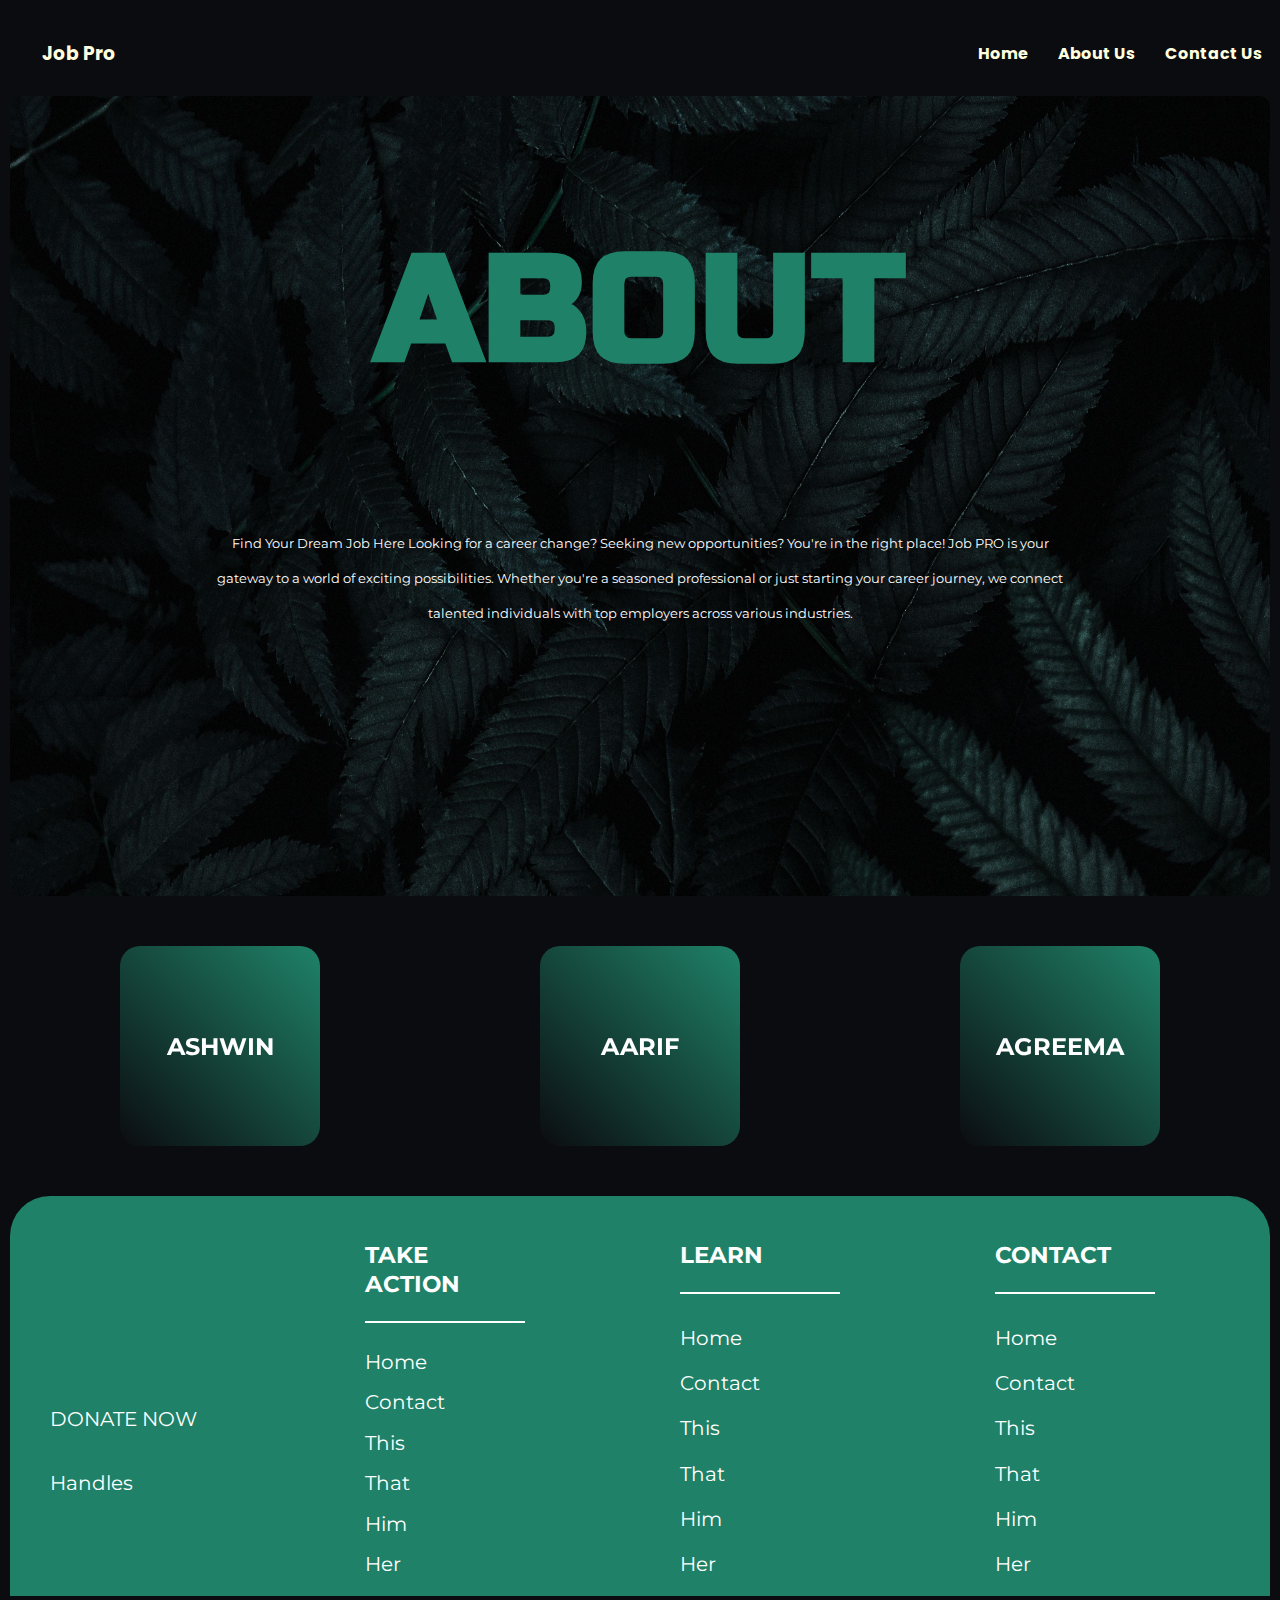
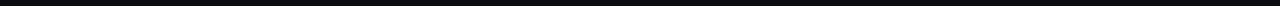
==== final_html/about.html @ 7f784529 "Add files via upload" ====
<!DOCTYPE html>
<html lang="en">
<head>
    <meta charset="UTF-8">
    <meta name="viewport" content="width=device-width, initial-scale=1.0">
    <title>Document</title>
    <link rel="stylesheet" href="home.css">
</head>
<body>
    <nav>
        <h3 id="logo" style="font-family: 'Poppins', sans-serif ; color: #1f8268;">&nbsp;&nbsp; <a href="">Job Pro</a></h3>
        <ul id="this">
            <li class="nav-link"><a href="home.html" style="color: #ffffdf;font-weight:bolder;">Home</a></li>
            <li class="nav-link"><a href="aboutus.html" style="color: #ffffdf;font-weight:bold;">About Us</a></li>
            <li class="nav-link"><a href="contact.html" style="color: #ffffdf; font-weight:bold;">Contact Us</a></li>
        </ul>
    </nav>
    <!--FLEX ABOUT THE SECTION-->
    <div style="display: flex; justify-content: center; background-image: url('bg.jpg') ; background-repeat: no-repeat; background-size: 100% 100%; border-radius: 10px;">
        <!--<img src='https://wallpapercrafter.com/th800/13140-leaves-dark-plant-carved-bush-4k.jpg'/>-->

        <div class="flex hero">
            <div>
                <h2 style="text-align: center;" id="hero_t">ABOUT</h2>
                <p style="text-align: center; color: white; line-height: 35px;">Find Your Dream Job Here
                    Looking for a career change? Seeking new opportunities? You're in the right place! Job PRO is your gateway to a world of exciting possibilities. Whether you're a seasoned professional or just starting your career journey, we connect talented individuals with top employers across various industries.</p>
            </div>
        </div>
    </div>
    <div class="us_container">
        <div class="flip-container">
            <div class="flipper">
                <div class="front">ASHWIN</div>
                <div class="back">
                    <h3>CONTRIBUTION</h3>
                    <ol style="font-size: small; display: flex; flex-direction: column;">
                        <li>CODED THE WEBSITE</li>
                        <li>UX AND UI</li>
                    </ol>
                </div>
            </div>
        </div>
        <div class="flip-container">
            <div class="flipper">
                <div class="front">AARIF</div>
                <div class="back">
                    <h3>CONTRIBUTION</h3>
                    <ol style="font-size: small; display: flex; flex-direction: column;">
                        <li>FOOTER IN ALL THE PAGES</li>
                        <li>NAV BAR</li>
                        <!--  -->
                    </ol>
                </div>
            </div>
        </div>
        <div class="flip-container">
            <div class="flipper">
                <div class="front">AGREEMA</div>
                <div class="back">
                    <h3>CONTRIBUTION</h3>
                    <ol style="font-size: small; display: flex; flex-direction: column;">
                        <li>SIGNIN PAGE</li>
                        <li>LOGIN PAGE</li>
                    </ol>
                </div>
            </div>
        </div>
        
    </div>
    <div class="flex footer">
        <div class="flex col">
            <ul id="footer_logos" style="display: flex; flex-direction: column; justify-content: center;">
                <li><a href="home.html">LOGO</a></li>
                <li>DONATE NOW</li>
                <li>
                    Handles
                </li>
            </ul>
        </div>
        <div class="flex col">
            <ul>
                <li>
                    <h3>TAKE ACTION</h3>
                    <hr color="white"></li>
                <li>Home</li>
                <li>Contact</li>
                <li>This</li>
                <li>That</li>
                <li>Him</li>
                <li>Her</li>
            </ul>
        </div>
        <div class="flex col">

            <ul>
                <li>
                    <h3>LEARN&nbsp;&nbsp;&nbsp;&nbsp;&nbsp;&nbsp;</h3>
                    <hr color="white"></hr>
                </li>
                <li>Home</li>
                <li>Contact</li>
                <li>This</li>
                <li>That</li>
                <li>Him</li>
                <li>Her</li>
            </ul>
        </div>
        <div class="flex col">
            <ul>
                <li>
                    <h3>CONTACT</h3>
                    <hr color="white"></hr>
                </li>
                <li>Home</li>
                <li>Contact</li>
                <li>This</li>
                <li>That</li>
                <li>Him</li>
                <li>Her</li>
            </ul>
        </div>
        <div class="flex col">

        </div>
    </div>
</body>
</html>
---- final_html/home.css ----
@import url('https://fonts.googleapis.com/css2?family=Montserrat:wght@300&family=Roboto:wght@300&family=Ubuntu&display=swap');
@import url('https://fonts.googleapis.com/css2?family=Kanit:wght@300&family=Montserrat:wght@300&family=Roboto:wght@300&family=Ubuntu&display=swap');
@import url('https://fonts.googleapis.com/css2?family=Kanit:wght@300&family=Montserrat:wght@300&family=Noto+Serif:ital,wght@1,500&family=Roboto:wght@300&family=Ubuntu&display=swap');
@import url('https://fonts.googleapis.com/css2?family=Poppins:wght@800&display=swap');
@import url('https://fonts.googleapis.com/css2?family=Russo+One&display=swap');
@import url('https://fonts.googleapis.com/css2?family=Righteous&display=swap');
*{
    font-family: 'Montserrat', sans-serif;
}

body{
    background-color:#0b0c10 ;
    overflow-x: hidden;

}
input::-webkit-outer-spin-button,
input::-webkit-inner-spin-button {
  -webkit-appearance: none;
  margin: 0;
}
body{
    margin: 10px;
}

form{
    text-align: center;
    margin-top: 15%;
}
form input{
    margin: 5px 5px;
    width: 200px;
    height: 35px;
    border-radius: 15px;
    box-shadow: none;
}
form input::-webkit-input-placeholder{
    text-align: center;
}
p{
    margin: 0 0;
    color: #d72300;
    font-size: 13px;
}
nav{
    display: flex;
    flex-direction: row;
    background-color: #0b0c10;
    justify-content: space-between;
    width: 99%;
    border-radius: 10px;
}
nav ul {
    display: flex;


}
nav ul li{
    margin-left: 15px;
    margin-right: 15px;
    text-decoration: none;
    list-style: none;
    color: #5e1826;
}
a{
    text-decoration: none;
    color:#1f8268 ;
    font-family: 'Poppins', sans-serif ;
}
/*NAV TRANSISION*/
nav {
    padding: 10px 20px;
    display: flex;
    justify-content: space-between;
    align-items: center;
}

#logo a {
    text-decoration: none;
    color: #ffffdf;
    font-weight: bold;
}

#this & ul {
    list-style: none;
    display: flex;
    gap: 20px;
}

.nav-link {
    position: relative;
}

.nav-link a {
    text-decoration: none;
    color: #ffffdf;
    font-weight: bold;
    position: relative;
    display: inline-block;
}

.nav-link a::after {
    content: "";
    position: absolute;
    bottom: 0;
    left: 0;
    width: 100%;
    height: 2px;
    background-color: #124e3f;
    transform-origin: center; /* Set the transform origin to the center of the underline */
    transform: scaleX(0); /* Initially hide the underline */
    transition: transform 0.3s ease; /* Add a smooth transition for the underline */
}

.nav-link a:hover::after {
    transform: scaleX(1); /* Expand the underline on hover */
}

.nav-link.active a::after {
    transform: scaleX(1);
}
/*NAV TRASISION ENDS HERE*/

/*HERO SECNTION*/
.hero {
    justify-content: center;
    width: 850px;
    height: 800px;
    color: #1f8268;
    -webkit-background-clip: text; /* For Webkit/Blink browsers like Chrome and Safari */
    border: #ffffff;
}
.hero h2 {
    transition: ease 0.5s;
    
}

.hero h2:hover {
    text-shadow: #8fe0cc 1px 1px 15px;
    transition: ease 0.5s;
}

.hero h2 {
  -webkit-user-select: none; /* Safari */
  -ms-user-select: none; /* IE 10 and IE 11 */
  user-select: none; /* Standard syntax */
}


#hero_t{
    font-family: 'Russo One', sans-serif;
    font-size: 150px;

}
#btn{
    padding: 8px;
    border-radius: 15px;
    width: 200px;
    background-color: rgb(84, 84, 255);
    color: white;
}
#flex-class{
    display: flex;
    justify-content: space-around;
    padding: 90px;
    height: 400px;
}
#hero_text{
    padding: 100px;
}
#flex-class #input{
    display: flex;
    justify-content: space-around;
}
#hero_text{
    border: 3px rgba(107, 107, 107, 0.302) solid;
    border-radius: 20px;
}
#content1{
    display: flex;
    flex-direction: row;
    padding: 4px 90px;
}
#grid_lay{
    display: inline-grid;
    grid-template-columns: auto auto auto auto ;
    gap: 30px;
}
#grid_lay {
    display: inline-grid;
    grid-template-columns: auto auto auto auto;
    gap: 30px;
}

#grid_lay h3{
    color: #949597;
}

.card {
    position: relative;
    background-color: #202833;
    height: 300px;
    width: 300px;
    border: 2px #202833 solid;
    border-radius: 20px;
    overflow: hidden;
    transition: ease-in-out 0.4s;
}

.card:before {
    content: "";
    position: absolute;
    top: 0;
    left: 0;
    right: 0;
    bottom: 0;
    transition: ease-in 0.4s;
    background-color: #202833;
    border: 1px rgba(0, 0, 0, 0.451) solid;
    border-radius: 20px;
    z-index: -1;
}

.card:hover {
    box-shadow: 1px 1px 20px #1f8268;
    transform: scale(1.01);
}

.card:hover:before {
    transform: scale(1.01);
}

.card:hover:before,
.card:hover {
    height: 310px;
    width: 310px;
}

/*
.card:hover {
    box-shadow: 1px 1px 20px rgb(49, 49, 255);
    transform: scale(1.1);
}

.card:hover:before {
    transition: ease-in 0.4s;
    transform: scale(1.1);
}*/
/*<-----SCROOL IMG-------->*/
.image-container {
    padding-top: 90px;
    width: 100%;
    overflow: hidden;
    display: flex;
    
}

.image-row {
    display: flex;
    animation: moveImages 40s linear infinite; 
}

.image {
    width: 1500px; 
    height: auto;
    margin-right: 20px; 
    
}

@keyframes moveImages {
    0% {
        transform: translateX(100%); 
    }
    100% {
        transform: translateX(-100%); 
    }
}

#mes{
    padding-top: 90px ;
    text-align: center;
}


/*COMMENTS SECTION*/
#comments{
    margin: 100px;
    height: 500px;
    width: auto;
    background-color: #c2b9b0;
    border-radius: 50px;
    display: flex;

}

#message{
    background-color: #1f8268;
    width: 350px;
    border-radius: 50px 0 0 50px;

}

#message h2{
    text-align: center;
    margin-top: 200px;
    color: white;
    font-weight: 10000;
    padding: 10px;
}

#people{
    display: grid;
    width: 1000px;
    grid-template-columns: auto auto auto auto auto auto auto auto auto;
    gap: 300px;
    overflow: hidden;
    justify-content: space-around;
    padding-top: 120px ;
    height: 400px;

}

.card-comments{
    height: 300px;
    width: 420px;
    border-radius: 10px;
    background-color: rgb(255, 255, 255);
    box-shadow: 1px 1px 13px 1px  rgba(0, 0, 0, 0.611);
    display: flex;
    flex-direction: column;
}
/*<-------NOT THIS------->*/
.people {
    padding-top: 90px;
    width: 100%;
    overflow: hidden;
}

.card-comments {
    display: flex;
    animation: movemes 40s linear infinite; 
}


@keyframes movemes {
    0%{
        transform: translateX(900%); 
    }
    100%{
        transform: translateX(-900%); 
    }
}

.para{
    color: black;
    font-size: medium;
    text-align: justify;
    word-spacing: 1px;
    padding: 30px;
    font-family: 'Kanit', sans-serif;

}

/*<------Displaying the info the image------->*/
.info{
    display: flex;
    flex-direction: row;
    justify-content: space-around;
}

.card-comments img{
    height: 80px;
    border-radius: 200px;
    margin-top: 20px;
}

.details{
    font-weight: bolder;
    padding: 30px;
}


/*<-----------Footer Part------------->*/
.flex{
    display: flex;
}

.footer{
    height: 400px;
    border-radius: 40px 40px 0 0;
    background-color: #1f8268;
    color: white;
    justify-content: space-between;
    
}

.col{
    color: white;
    font-size: 20px;
}

.col ul{
    width: 160px;
    list-style: none;
    display: flex;
    flex-direction: column;
    justify-content: space-between;
}

#footer_logos li{
    padding-top: 40px;
}


/*
about page
*/

.us_container{
    display: flex;

}

.flip-container {
    perspective: 1000px;
    width: 200px;
    height: 200px;
    position: relative;
    margin: 50px auto;
}

.flip-container:hover .flipper {
    transform: rotateY(180deg);
}

.flipper {
    width: 100%;
    height: 100%;
    transform-style: preserve-3d;
    transition: transform 0.6s;
}

.front,
.back {
    position: absolute;
    width: 100%;
    height: 100%;
    backface-visibility: hidden;
}

.front {
    background: linear-gradient(45deg, #0b0c10, #1f8268);
    font-weight: bolder;
    display: flex;
    align-items: center;
    justify-content: center;
    font-size: 24px;
    color: #ffffff; /* Adjust text color as needed */
    border-radius: 20px;
}

.back {
    border-radius: 20px;
    background-color: #202833;
    transform: rotateY(180deg);
    display: flex;
    flex-direction: column;
    align-items: center;
    font-size: 18px;
    color: white;
}
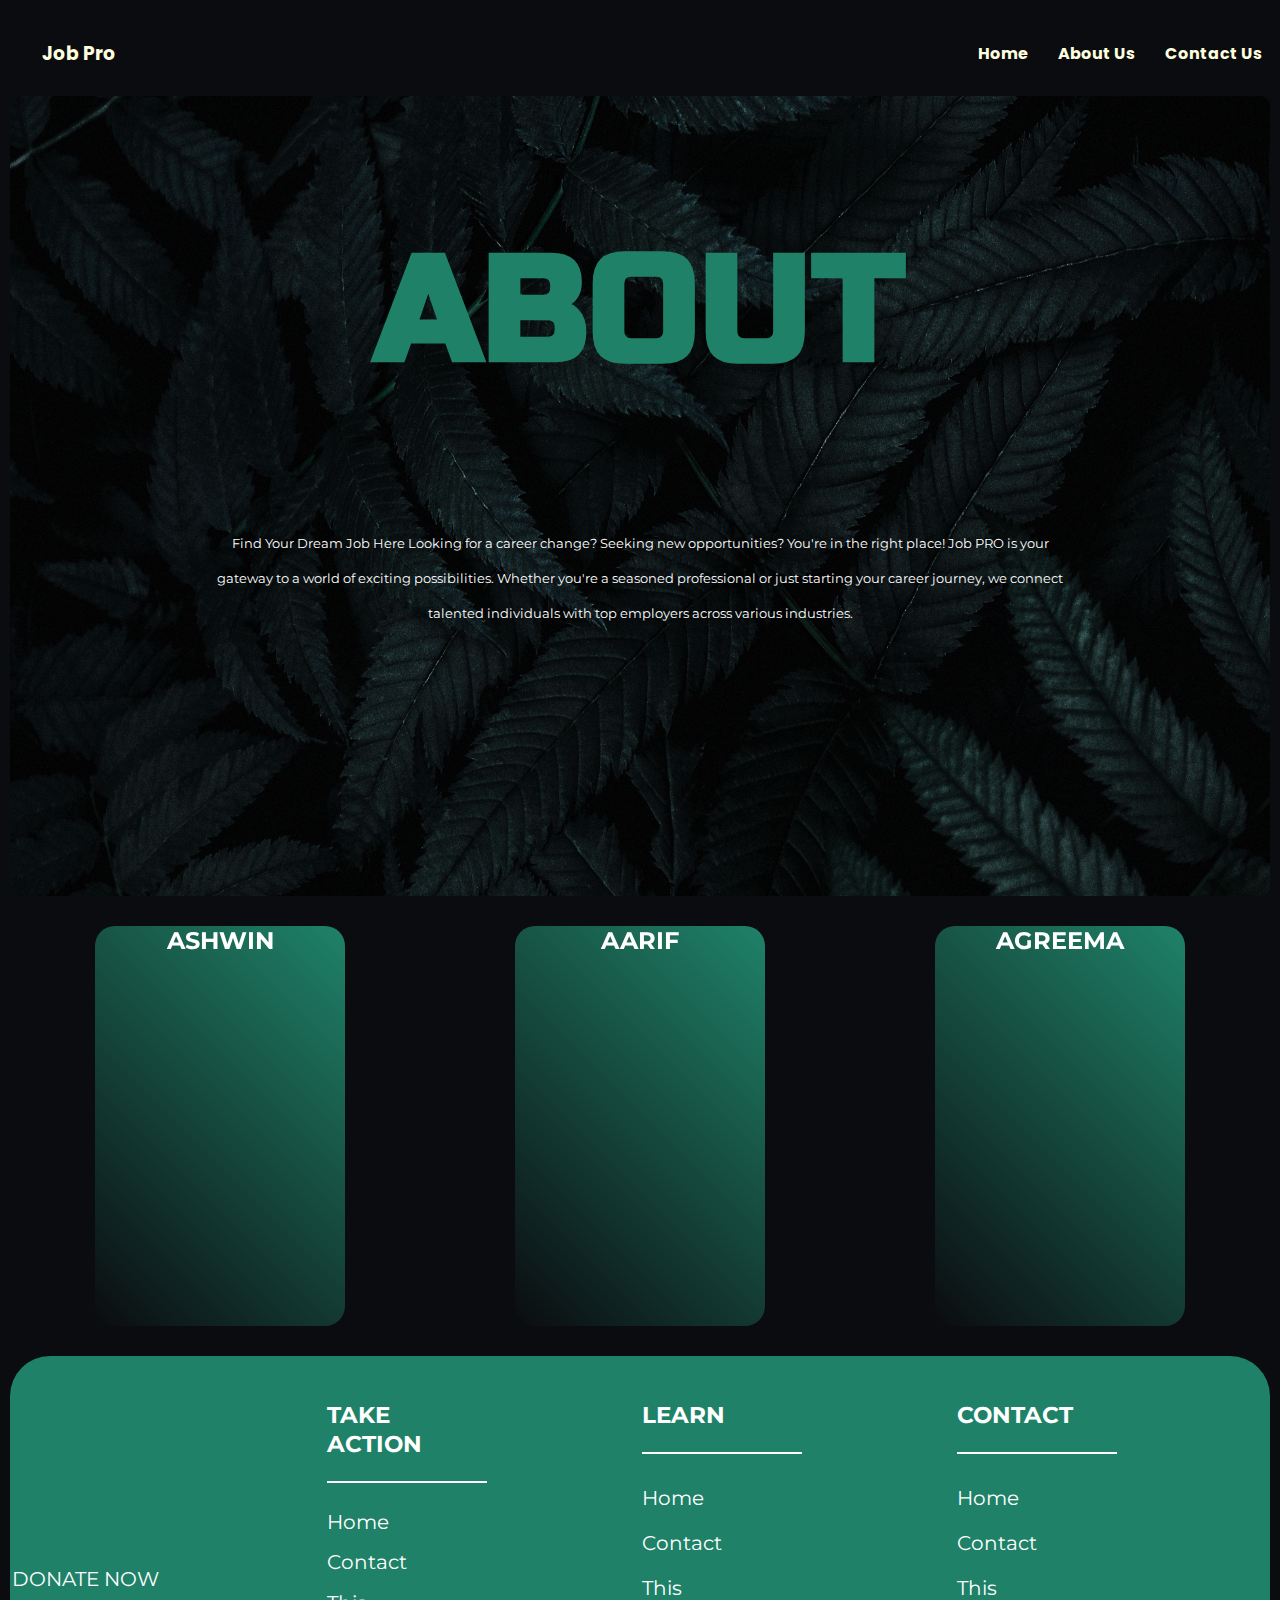
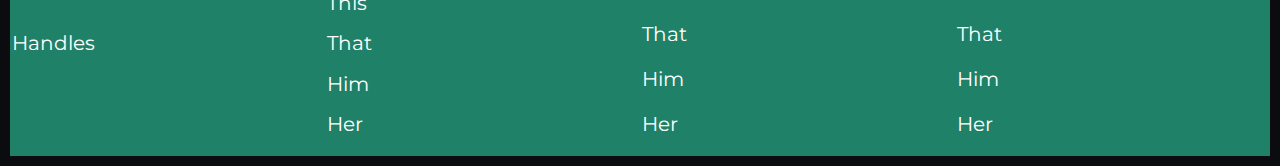
==== commit 4e873b83: "code updated by ashwin" ====
--- a/final_html/about.html
+++ b/final_html/about.html
@@ -48,7 +48,7 @@
                     <ol style="font-size: small; display: flex; flex-direction: column;">
                         <li>FOOTER IN ALL THE PAGES</li>
                         <li>NAV BAR</li>
-                        <!--  -->
+                        <!---->
                     </ol>
                 </div>
             </div>
--- a/final_html/home.css
+++ b/final_html/home.css
@@ -320,10 +320,11 @@
 }
 
 .card-comments{
+    color: white;
     height: 300px;
     width: 420px;
     border-radius: 10px;
-    background-color: rgb(255, 255, 255);
+    background-color: #202833;
     box-shadow: 1px 1px 13px 1px  rgba(0, 0, 0, 0.611);
     display: flex;
     flex-direction: column;
@@ -334,19 +335,28 @@
     width: 100%;
     overflow: hidden;
 }
-
-.card-comments {
-    display: flex;
-    animation: movemes 40s linear infinite; 
-}
-
+.card-comments{
+    width: fit-content;
+}
+#people:hover{
+    animation-play-state: paused;
+}
+#people {
+    display: flex;
+    animation: movemes 10s linear infinite; 
+}
+.card-comments{
+    display: flex;
+    
+
+}
 
 @keyframes movemes {
     0%{
-        transform: translateX(900%); 
+        transform: translateX(100%); 
     }
     100%{
-        transform: translateX(-900%); 
+        transform: translateX(-100%); 
     }
 }
 
@@ -417,15 +427,15 @@
 
 .us_container{
     display: flex;
+    justify-content: space-around;
 
 }
 
 .flip-container {
     perspective: 1000px;
-    width: 200px;
-    height: 200px;
+    height: 400px;
     position: relative;
-    margin: 50px auto;
+    margin: 30px 20px;
 }
 
 .flip-container:hover .flipper {
@@ -433,10 +443,11 @@
 }
 
 .flipper {
-    width: 100%;
     height: 100%;
+    width: 250px;
     transform-style: preserve-3d;
     transition: transform 0.6s;
+    justify-content: center;
 }
 
 .front,
@@ -444,6 +455,8 @@
     position: absolute;
     width: 100%;
     height: 100%;
+    display: flex;
+    flex-direction: column;
     backface-visibility: hidden;
 }
 
@@ -451,20 +464,44 @@
     background: linear-gradient(45deg, #0b0c10, #1f8268);
     font-weight: bolder;
     display: flex;
+    flex-direction: column;
     align-items: center;
-    justify-content: center;
     font-size: 24px;
     color: #ffffff; /* Adjust text color as needed */
     border-radius: 20px;
 }
-
+.profile_pic{
+    border-radius: 52%; 
+}
 .back {
     border-radius: 20px;
-    background-color: #202833;
+    background: linear-gradient(45deg, black, #1f8268);
     transform: rotateY(180deg);
     display: flex;
     flex-direction: column;
     align-items: center;
     font-size: 18px;
     color: white;
+}
+
+/*<--CONTACT PAGE-->*/
+.flip-container-contact {
+    perspective: 1000px;
+    width: 200px;
+    height: 500px;
+    display: flex;
+    justify-content: space-between;
+    position: relative;
+    margin: 50px auto;
+}
+.flip-container-contact:hover .flipper {
+    transform: rotateY(180deg);
+    box-shadow: rgb(126, 251, 201) 1px 1px 10px ;
+    border-radius: 20px;
+}
+ul{
+    padding-left: 2px;
+}
+.names, .profile_pic{
+    margin-top: 20px;
 }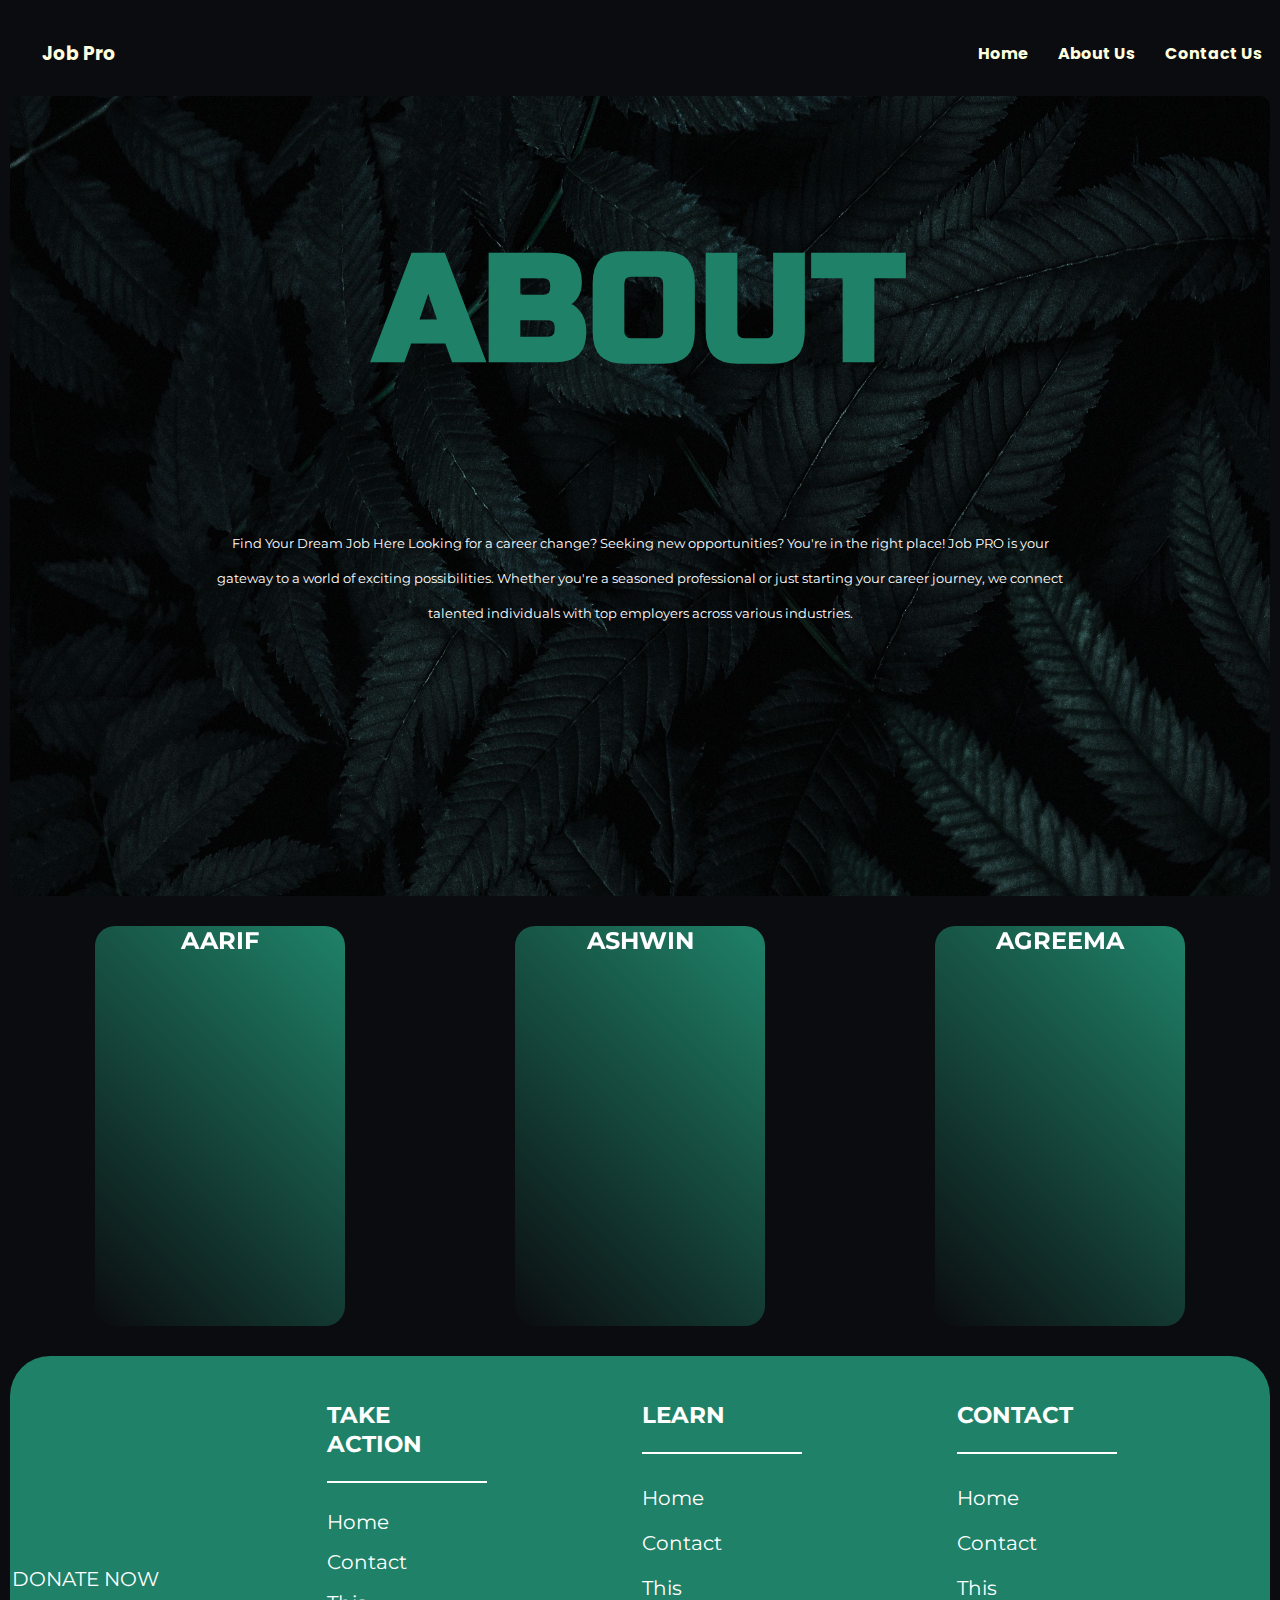
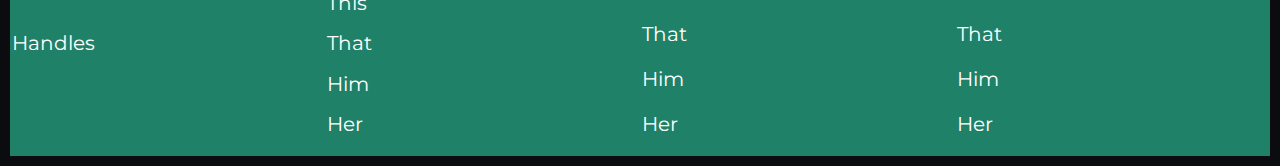
==== commit 4aed1fb0: "updated all the pages" ====
--- a/final_html/about.html
+++ b/final_html/about.html
@@ -27,19 +27,8 @@
             </div>
         </div>
     </div>
+
     <div class="us_container">
-        <div class="flip-container">
-            <div class="flipper">
-                <div class="front">ASHWIN</div>
-                <div class="back">
-                    <h3>CONTRIBUTION</h3>
-                    <ol style="font-size: small; display: flex; flex-direction: column;">
-                        <li>CODED THE WEBSITE</li>
-                        <li>UX AND UI</li>
-                    </ol>
-                </div>
-            </div>
-        </div>
         <div class="flip-container">
             <div class="flipper">
                 <div class="front">AARIF</div>
@@ -49,6 +38,18 @@
                         <li>FOOTER IN ALL THE PAGES</li>
                         <li>NAV BAR</li>
                         <!---->
+                    </ol>
+                </div>
+            </div>
+        </div>
+        <div class="flip-container">
+            <div class="flipper">
+                <div class="front">ASHWIN</div>
+                <div class="back">
+                    <h3>CONTRIBUTION</h3>
+                    <ol style="font-size: small; display: flex; flex-direction: column;">
+                        <li>CODED THE WEBSITE</li>
+                        <li>UX AND UI</li>
                     </ol>
                 </div>
             </div>
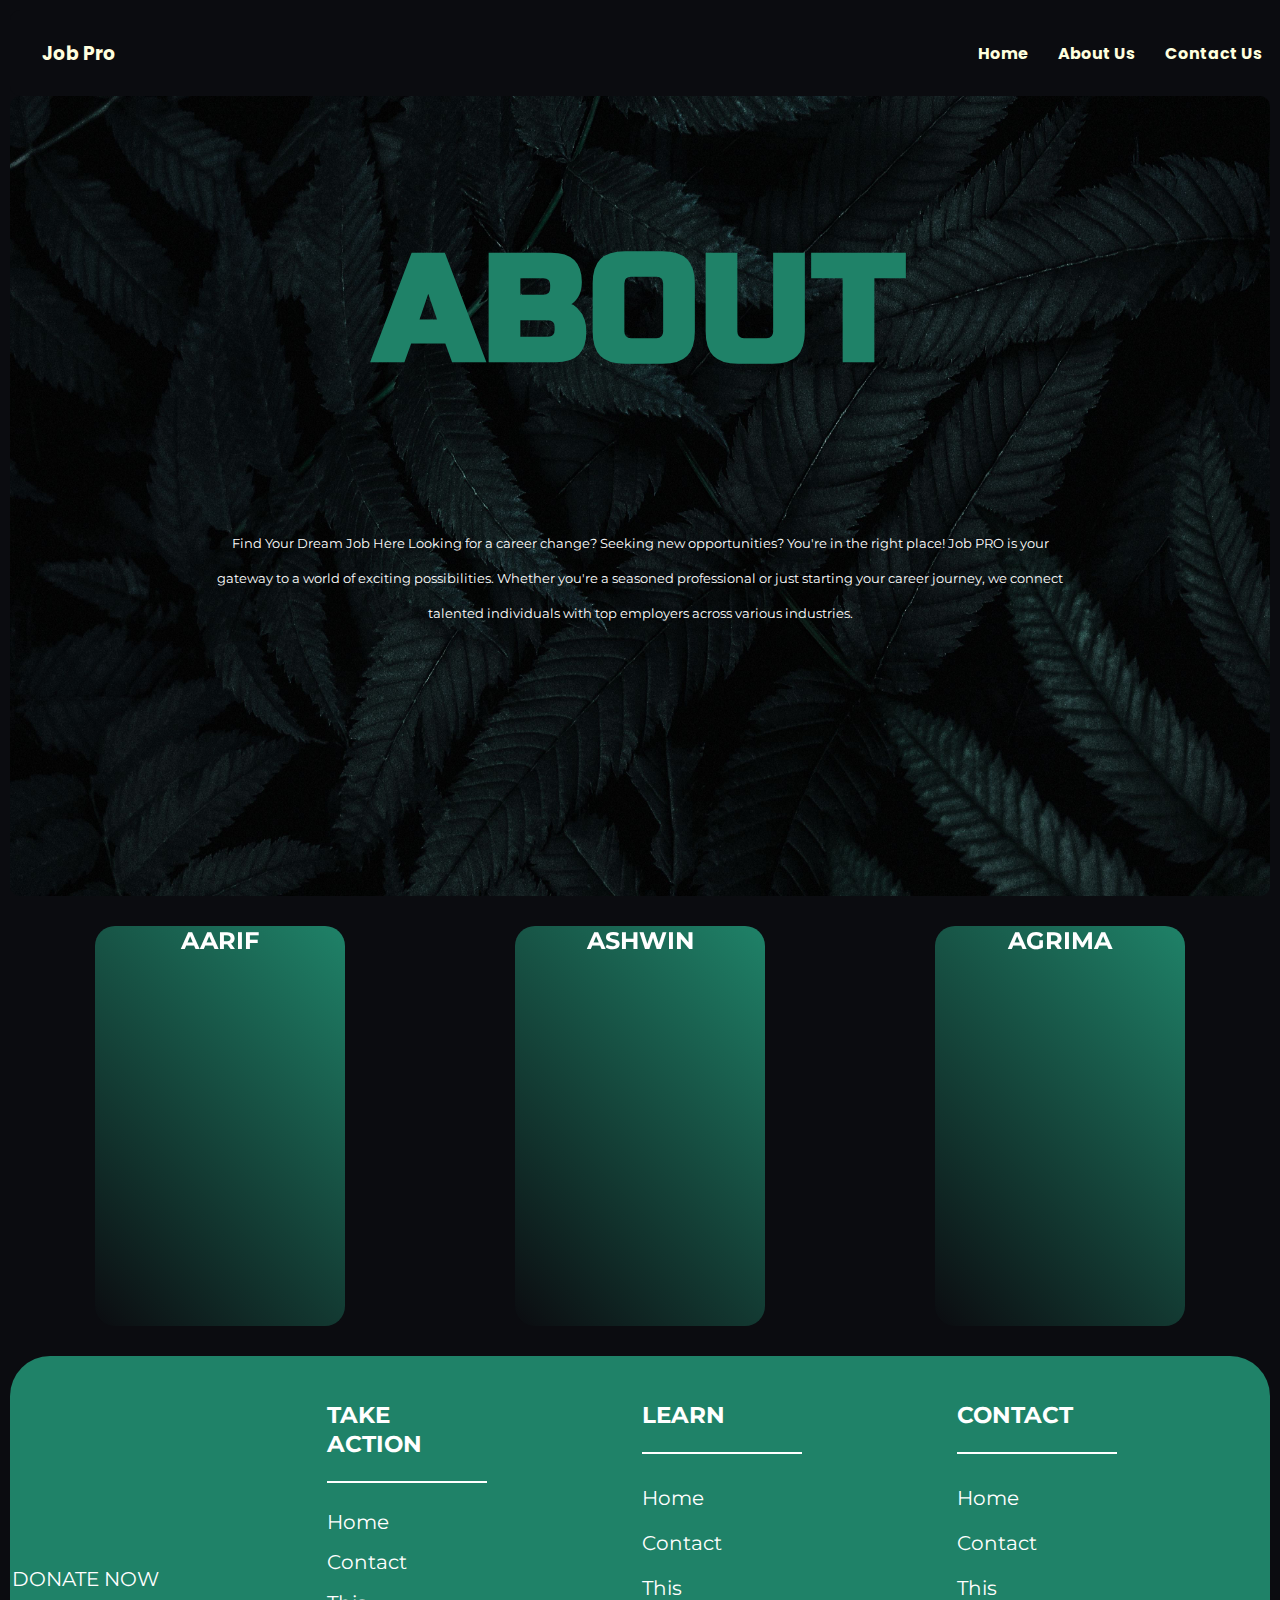
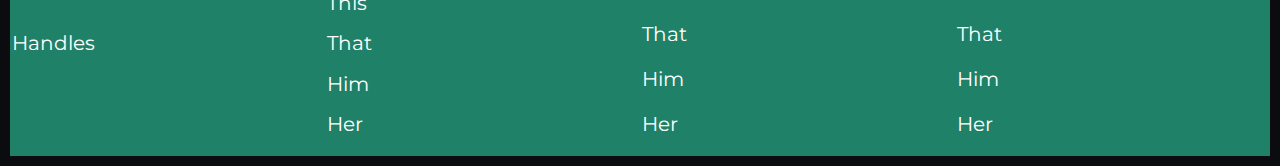
==== commit 9db29777: "changed all the spelling" ====
--- a/final_html/about.html
+++ b/final_html/about.html
@@ -56,7 +56,7 @@
         </div>
         <div class="flip-container">
             <div class="flipper">
-                <div class="front">AGREEMA</div>
+                <div class="front">AGRIMA</div>
                 <div class="back">
                     <h3>CONTRIBUTION</h3>
                     <ol style="font-size: small; display: flex; flex-direction: column;">
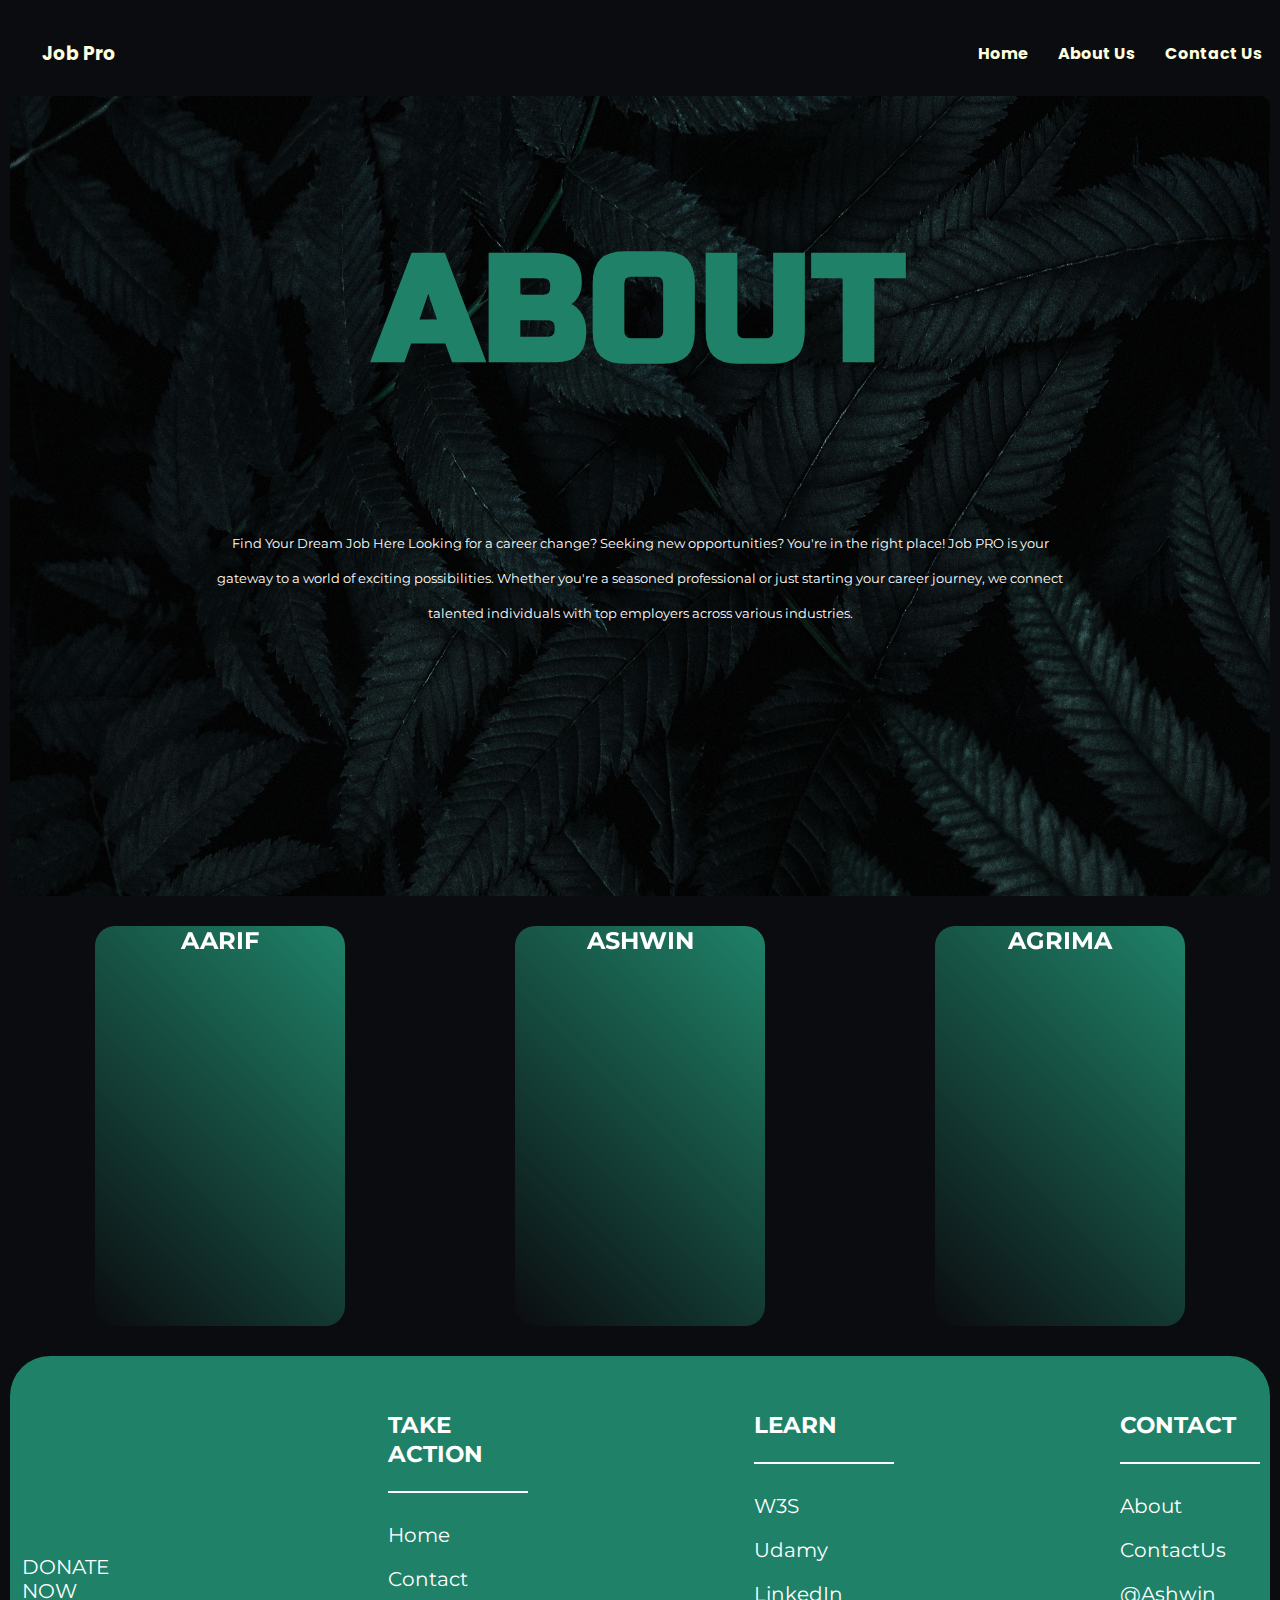
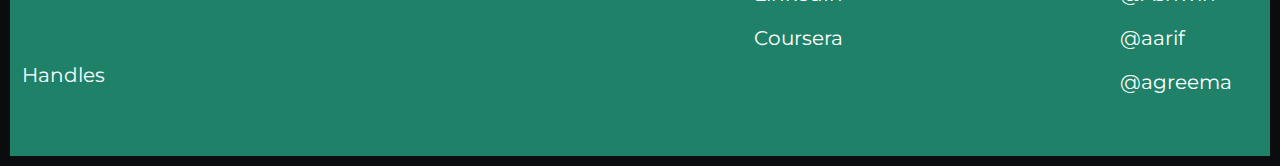
==== commit 28b6a0ea: "no more changes" ====
--- a/final_html/about.html
+++ b/final_html/about.html
@@ -5,13 +5,41 @@
     <meta name="viewport" content="width=device-width, initial-scale=1.0">
     <title>Document</title>
     <link rel="stylesheet" href="home.css">
+    <style>
+    .flip-container-contact {
+        perspective: 1000px;
+        width: 200px;
+        height: 500px;
+        display: flex;
+        justify-content: space-between;
+        position: relative;
+        margin: 50px auto;
+    }
+    .flip-container-contact:hover .flipper {
+        transform: rotateY(180deg);
+        box-shadow: rgb(126, 251, 201) 1px 1px 10px ;
+        border-radius: 20px;
+    }
+    ul{
+        padding-left: 2px;
+    }
+    .names, .profile_pic{
+        margin-top: 20px;
+    }
+    .profile_pic{
+        border-radius: 50%;
+    }
+    .front{
+        flex-direction: column;
+    }
+    </style>
 </head>
 <body>
     <nav>
         <h3 id="logo" style="font-family: 'Poppins', sans-serif ; color: #1f8268;">&nbsp;&nbsp; <a href="">Job Pro</a></h3>
         <ul id="this">
             <li class="nav-link"><a href="home.html" style="color: #ffffdf;font-weight:bolder;">Home</a></li>
-            <li class="nav-link"><a href="aboutus.html" style="color: #ffffdf;font-weight:bold;">About Us</a></li>
+            <li class="nav-link"><a href="about.html" style="color: #ffffdf;font-weight:bold;">About Us</a></li>
             <li class="nav-link"><a href="contact.html" style="color: #ffffdf; font-weight:bold;">Contact Us</a></li>
         </ul>
     </nav>
@@ -85,10 +113,6 @@
                     <hr color="white"></li>
                 <li>Home</li>
                 <li>Contact</li>
-                <li>This</li>
-                <li>That</li>
-                <li>Him</li>
-                <li>Her</li>
             </ul>
         </div>
         <div class="flex col">
@@ -98,12 +122,11 @@
                     <h3>LEARN&nbsp;&nbsp;&nbsp;&nbsp;&nbsp;&nbsp;</h3>
                     <hr color="white"></hr>
                 </li>
-                <li>Home</li>
-                <li>Contact</li>
-                <li>This</li>
-                <li>That</li>
-                <li>Him</li>
-                <li>Her</li>
+                <li>W3S</li>
+                <li>Udamy</li>
+                <li>LinkedIn</li>
+                <li>Coursera</li>
+                
             </ul>
         </div>
         <div class="flex col">
@@ -112,17 +135,12 @@
                     <h3>CONTACT</h3>
                     <hr color="white"></hr>
                 </li>
-                <li>Home</li>
-                <li>Contact</li>
-                <li>This</li>
-                <li>That</li>
-                <li>Him</li>
-                <li>Her</li>
+                <li>About</li>
+                <li>ContactUs</li>
+                <li>@Ashwin</li>
+                <li>@aarif</li>
+                <li>@agreema</li>
             </ul>
         </div>
-        <div class="flex col">
-
-        </div>
-    </div>
 </body>
 </html>--- a/final_html/home.css
+++ b/final_html/home.css
@@ -135,11 +135,12 @@
 }
 
 .hero h2:hover {
-    text-shadow: #8fe0cc 1px 1px 15px;
+    text-shadow: white 10px 10px 15px;
     transition: ease 0.5s;
 }
 
 .hero h2 {
+    transition: ease-out 0.5s;
   -webkit-user-select: none; /* Safari */
   -ms-user-select: none; /* IE 10 and IE 11 */
   user-select: none; /* Standard syntax */
@@ -294,7 +295,6 @@
 
 #message{
     background-color: #1f8268;
-    width: 350px;
     border-radius: 50px 0 0 50px;
 
 }
@@ -322,7 +322,7 @@
 .card-comments{
     color: white;
     height: 300px;
-    width: 420px;
+    width: max-content;
     border-radius: 10px;
     background-color: #202833;
     box-shadow: 1px 1px 13px 1px  rgba(0, 0, 0, 0.611);
@@ -335,15 +335,14 @@
     width: 100%;
     overflow: hidden;
 }
-.card-comments{
-    width: fit-content;
-}
+
 #people:hover{
     animation-play-state: paused;
 }
 #people {
     display: flex;
-    animation: movemes 10s linear infinite; 
+    width: 4000px;
+    animation: movemes 30s linear infinite; 
 }
 .card-comments{
     display: flex;
@@ -358,15 +357,17 @@
     100%{
         transform: translateX(-100%); 
     }
+}.image-row {
+    display: flex;
+    animation: moveImages 40s linear infinite; 
 }
 
 .para{
     color: black;
     font-size: medium;
     text-align: justify;
-    word-spacing: 1px;
-    padding: 30px;
     font-family: 'Kanit', sans-serif;
+    padding: 20px;
 
 }
 
@@ -413,14 +414,19 @@
     list-style: none;
     display: flex;
     flex-direction: column;
-    justify-content: space-between;
 }
 
 #footer_logos li{
     padding-top: 40px;
 }
 
-
+.col ul li{
+    margin: 10px;
+}
+
+.col ul li:hover{
+    cursor: pointer;
+}
 /*
 about page
 */
@@ -493,15 +499,4 @@
     justify-content: space-between;
     position: relative;
     margin: 50px auto;
-}
-.flip-container-contact:hover .flipper {
-    transform: rotateY(180deg);
-    box-shadow: rgb(126, 251, 201) 1px 1px 10px ;
-    border-radius: 20px;
-}
-ul{
-    padding-left: 2px;
-}
-.names, .profile_pic{
-    margin-top: 20px;
 }